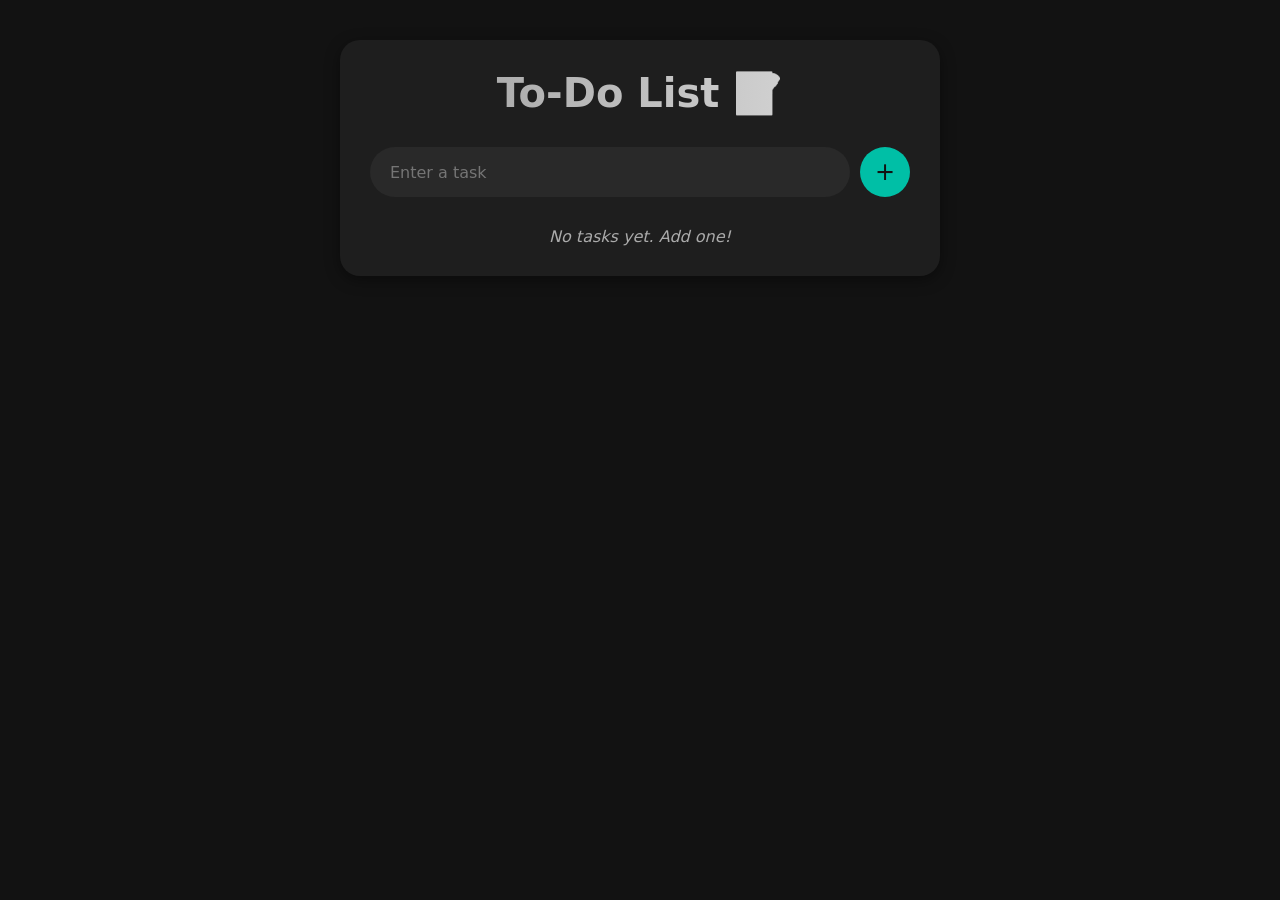
==== index.html @ 1154d1ff "after renamed file" ====
<!DOCTYPE html>
<html lang="en">
<head>
  <meta charset="UTF-8">
  <meta name="viewport" content="width=device-width, initial-scale=1.0">
  <title>To-Do List</title>
  <style>
    * {
      margin: 0;
      padding: 0;
      box-sizing: border-box;
      font-family: system-ui, -apple-system, BlinkMacSystemFont, 'Segoe UI', Roboto, Oxygen, Ubuntu, Cantarell, 'Open Sans', 'Helvetica Neue', sans-serif;
    }

    body {
      background-color: #121212;
      color: #E0E0E0;
      display: flex;
      justify-content: center;
      align-items: flex-start;
      padding: 40px 20px;
      min-height: 100vh;
    }

    #container {
      width: 100%;
      max-width: 600px;
      background: #1E1E1E;
      padding: 30px;
      border-radius: 20px;
      box-shadow: 0 4px 15px rgba(0, 0, 0, 0.4);
    }

    h2 {
      background: linear-gradient(to right, #9e9e9e, #e0e0e0);
      -webkit-background-clip: text;
      background-clip: text;
      color: transparent;
      text-align: center;
      font-size: 2.5rem;
      margin-bottom: 30px;
    }

    .input-section {
      display: flex;
      gap: 10px;
      margin-bottom: 30px;
    }

    #inp {
      flex: 1;
      background: #292929;
      border: none;
      padding: 15px 20px;
      border-radius: 30px;
      font-size: 1rem;
      color: #E0E0E0;
      outline: none;
    }

    #add {
      background: #00BFA6;
      border: none;
      border-radius: 50%;
      width: 50px;
      height: 50px;
      font-size: 1.5rem;
      color: #121212;
      cursor: pointer;
      transition: background 0.3s;
    }

    #add:hover {
      background: #30f1d7;
    }

    ol {
      list-style: none;
    }

    li {
      background: #535252;
      padding: 12px 15px;
      border-radius: 25px;
      display: flex;
      justify-content: space-between;
      align-items: center;
      margin-bottom: 12px;
      transition: transform 0.2s, background 0.3s;
    }

    li:hover {
      background: #6b6b6b;
      transform: scale(1.02);
    }

    .delete-btn {
      background: none;
      border: none;
      color: #ff6b6b;
      font-size: 1.2rem;
      cursor: pointer;
      transition: transform 0.2s;
    }

    .delete-btn:hover {
      transform: scale(1.3);
    }

    .empty-message {
      text-align: center;
      font-style: italic;
      margin-top: 10px;
      color: #aaa;
    }

    @media (max-width: 500px) {
      h2 {
        font-size: 2rem;
      }
    }
  </style>
</head>
<body>
  <section id="container">
    <h2>To-Do List 📝</h2>
    <div class="input-section">
      <input type="text" id="inp" placeholder="Enter a task">
      <button id="add">+</button>
    </div>
    <ol id="listss"></ol>
    <p id="emptyMessage" class="empty-message">No tasks yet. Add one!</p>
  </section>

  <script>
    const input = document.getElementById('inp');
    const addBtn = document.getElementById('add');
    const list = document.getElementById('listss');
    const emptyMsg = document.getElementById('emptyMessage');

    function updateEmptyMessage() {
      emptyMsg.style.display = list.children.length === 0 ? 'block' : 'none';
    }

    function addTask() {
      const task = input.value.trim();
      if (!task) {
        alert("Please enter a task");
        return;
      }

      const li = document.createElement('li');
      li.innerHTML = `
        <span>${task}</span>
        <button class="delete-btn" title="Delete task">🗑️</button>
      `;

      li.querySelector('.delete-btn').addEventListener('click', () => {
        if (confirm("Delete this task?")) {
          li.remove();
          updateEmptyMessage();
        }
      });

      list.appendChild(li);
      input.value = '';
      updateEmptyMessage();
    }

    addBtn.addEventListener('click', addTask);
    input.addEventListener('keypress', (e) => {
      if (e.key === 'Enter') addTask();
    });

    updateEmptyMessage();
  </script>
</body>
</html>
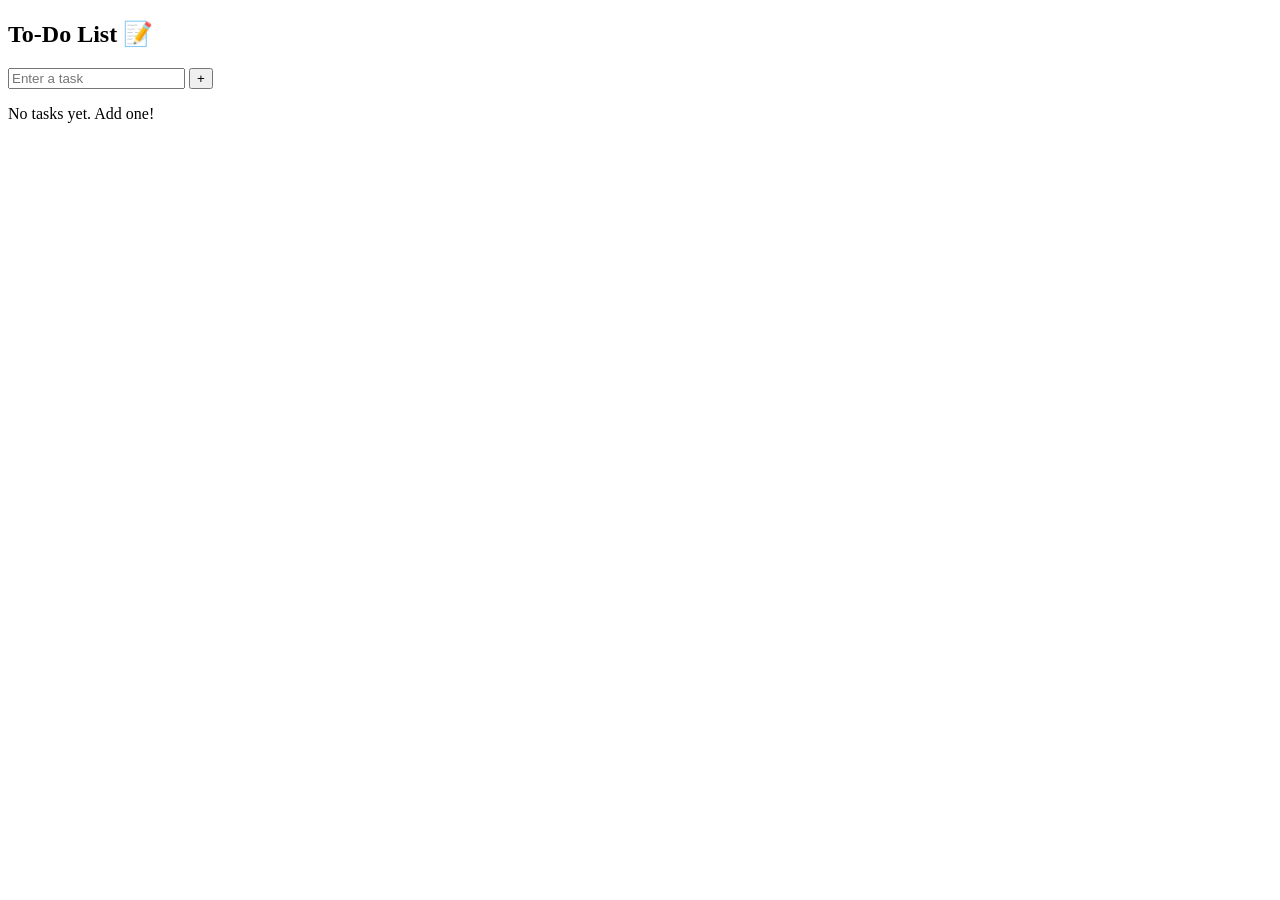
==== commit f426b13d: "Update index.html" ====
--- a/index.html
+++ b/index.html
@@ -4,175 +4,18 @@
   <meta charset="UTF-8">
   <meta name="viewport" content="width=device-width, initial-scale=1.0">
   <title>To-Do List</title>
-  <style>
-    * {
-      margin: 0;
-      padding: 0;
-      box-sizing: border-box;
-      font-family: system-ui, -apple-system, BlinkMacSystemFont, 'Segoe UI', Roboto, Oxygen, Ubuntu, Cantarell, 'Open Sans', 'Helvetica Neue', sans-serif;
-    }
-
-    body {
-      background-color: #121212;
-      color: #E0E0E0;
-      display: flex;
-      justify-content: center;
-      align-items: flex-start;
-      padding: 40px 20px;
-      min-height: 100vh;
-    }
-
-    #container {
-      width: 100%;
-      max-width: 600px;
-      background: #1E1E1E;
-      padding: 30px;
-      border-radius: 20px;
-      box-shadow: 0 4px 15px rgba(0, 0, 0, 0.4);
-    }
-
-    h2 {
-      background: linear-gradient(to right, #9e9e9e, #e0e0e0);
-      -webkit-background-clip: text;
-      background-clip: text;
-      color: transparent;
-      text-align: center;
-      font-size: 2.5rem;
-      margin-bottom: 30px;
-    }
-
-    .input-section {
-      display: flex;
-      gap: 10px;
-      margin-bottom: 30px;
-    }
-
-    #inp {
-      flex: 1;
-      background: #292929;
-      border: none;
-      padding: 15px 20px;
-      border-radius: 30px;
-      font-size: 1rem;
-      color: #E0E0E0;
-      outline: none;
-    }
-
-    #add {
-      background: #00BFA6;
-      border: none;
-      border-radius: 50%;
-      width: 50px;
-      height: 50px;
-      font-size: 1.5rem;
-      color: #121212;
-      cursor: pointer;
-      transition: background 0.3s;
-    }
-
-    #add:hover {
-      background: #30f1d7;
-    }
-
-    ol {
-      list-style: none;
-    }
-
-    li {
-      background: #535252;
-      padding: 12px 15px;
-      border-radius: 25px;
-      display: flex;
-      justify-content: space-between;
-      align-items: center;
-      margin-bottom: 12px;
-      transition: transform 0.2s, background 0.3s;
-    }
-
-    li:hover {
-      background: #6b6b6b;
-      transform: scale(1.02);
-    }
-
-    .delete-btn {
-      background: none;
-      border: none;
-      color: #ff6b6b;
-      font-size: 1.2rem;
-      cursor: pointer;
-      transition: transform 0.2s;
-    }
-
-    .delete-btn:hover {
-      transform: scale(1.3);
-    }
-
-    .empty-message {
-      text-align: center;
-      font-style: italic;
-      margin-top: 10px;
-      color: #aaa;
-    }
-
-    @media (max-width: 500px) {
-      h2 {
-        font-size: 2rem;
-      }
-    }
-  </style>
+  <link rel="stylesheet" href="style.css">
 </head>
 <body>
-  <section id="container">
+  <div id="container">
     <h2>To-Do List 📝</h2>
     <div class="input-section">
       <input type="text" id="inp" placeholder="Enter a task">
-      <button id="add">+</button>
+      <button id="addBtn">+</button>
     </div>
-    <ol id="listss"></ol>
-    <p id="emptyMessage" class="empty-message">No tasks yet. Add one!</p>
-  </section>
-
-  <script>
-    const input = document.getElementById('inp');
-    const addBtn = document.getElementById('add');
-    const list = document.getElementById('listss');
-    const emptyMsg = document.getElementById('emptyMessage');
-
-    function updateEmptyMessage() {
-      emptyMsg.style.display = list.children.length === 0 ? 'block' : 'none';
-    }
-
-    function addTask() {
-      const task = input.value.trim();
-      if (!task) {
-        alert("Please enter a task");
-        return;
-      }
-
-      const li = document.createElement('li');
-      li.innerHTML = `
-        <span>${task}</span>
-        <button class="delete-btn" title="Delete task">🗑️</button>
-      `;
-
-      li.querySelector('.delete-btn').addEventListener('click', () => {
-        if (confirm("Delete this task?")) {
-          li.remove();
-          updateEmptyMessage();
-        }
-      });
-
-      list.appendChild(li);
-      input.value = '';
-      updateEmptyMessage();
-    }
-
-    addBtn.addEventListener('click', addTask);
-    input.addEventListener('keypress', (e) => {
-      if (e.key === 'Enter') addTask();
-    });
-
-    updateEmptyMessage();
-  </script>
+    <ol id="taskList"></ol>
+    <p id="emptyMsg" class="empty-message">No tasks yet. Add one!</p>
+  </div>
+  <script src="script.js"></script>
 </body>
 </html>
